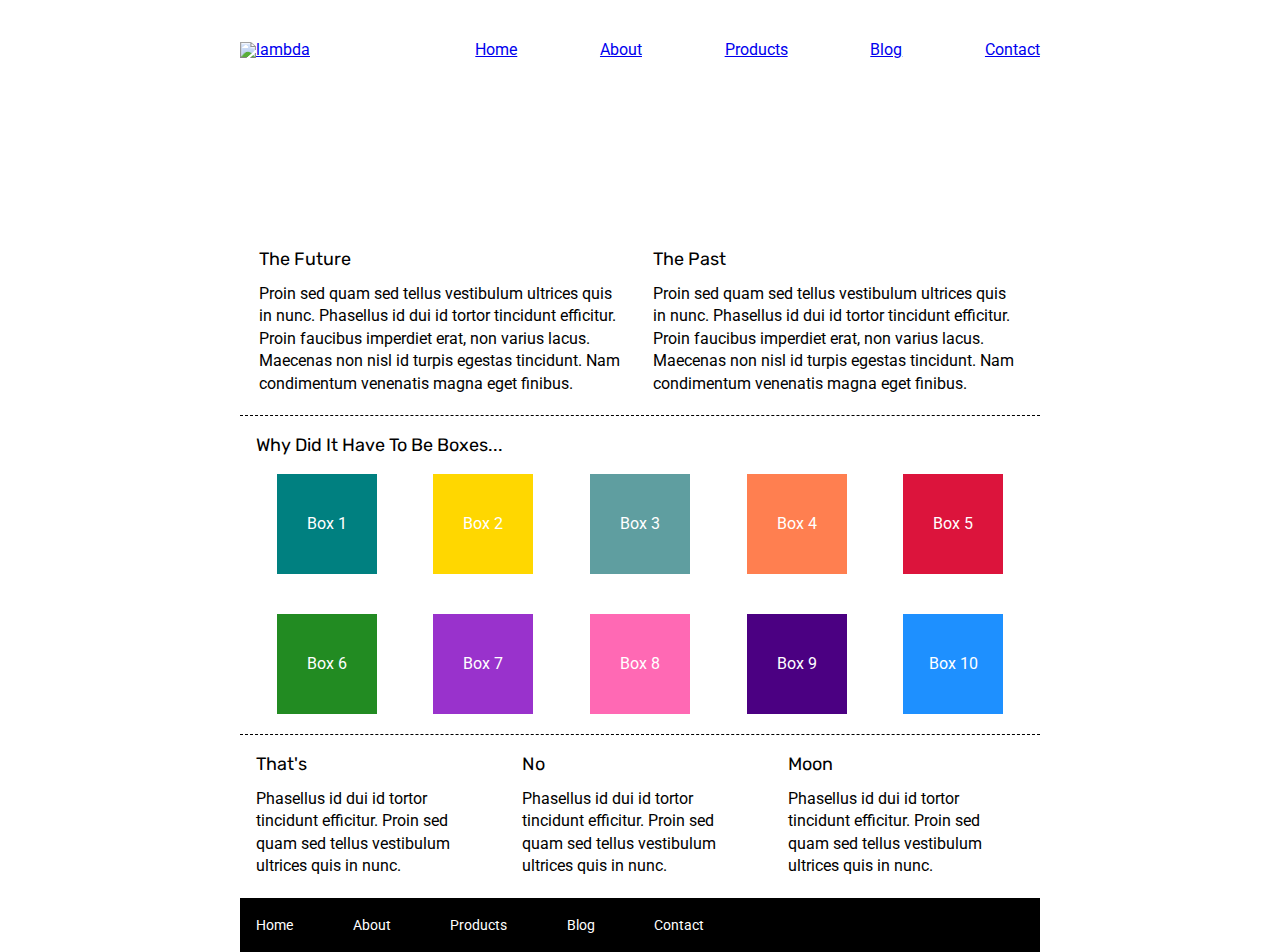
==== index.html @ 2b32ec40 "added nav and colors" ====
<!doctype html>

<html lang="en">
<head>
  <meta charset="utf-8">

  <title>Sprint Challenge - Home</title>

  <link href="https://fonts.googleapis.com/css?family=Roboto|Rubik" rel="stylesheet">
  <link rel="stylesheet" href="css/index.css">

</head>

<body>
    <div class="container">
        <nav class="home_nav">
            <a href="index.html" target="blank"><img class="nav" src="/img/lambda-black.png" alt="lambda"><a> 
            <a href="services.html" target="_blank">Home</a>
            <a href="about.html" target="_blank">About</a>
            <a href="#">Products</a>
            <a href="#">Blog</a>
            <a href="#">Contact</a>
        </nav>
                <!-- Background Image -->
        <div class="home_background_img">
                  
        
        </div>

   <!-- The future and past section -->
        <section class="top-content">
            <div class="text-container">
                <h2>The Future</h2>
                <p>Proin sed quam sed tellus vestibulum ultrices quis in nunc. Phasellus id dui id tortor tincidunt efficitur. Proin faucibus imperdiet erat, non varius lacus. Maecenas non nisl id turpis egestas tincidunt. Nam condimentum venenatis magna eget finibus.</p>
            </div>
            <div class="text-container">
                <h2>The Past</h2>
                <p>Proin sed quam sed tellus vestibulum ultrices quis in nunc. Phasellus id dui id tortor tincidunt efficitur. Proin faucibus imperdiet erat, non varius lacus. Maecenas non nisl id turpis egestas tincidunt. Nam condimentum venenatis magna eget finibus.</p>
            </div>
        </section>
        
        <section class="middle-content">
        
            <h2>Why Did It Have To Be Boxes...</h2>
            
            <div class="boxes">
                <div class="box box1">Box 1</div>
                <div class="box box2">Box 2</div>
                <div class="box box3">Box 3</div>
                <div class="box box4">Box 4</div>
                <div class="box box5">Box 5</div>
                <div class="box box6">Box 6</div>
                <div class="box box7">Box 7</div>
                <div class="box box8">Box 8</div>
                <div class="box box9">Box 9</div>
                <div class="box box10">Box 10</div>
            </div>
        
        </section>

        <section class="bottom-content">

            <div class="text-container">
                <h2>That's</h2>
                <p>Phasellus id dui id tortor tincidunt efficitur. Proin sed quam sed tellus vestibulum ultrices quis in nunc.</p>
            </div>
            <div class="text-container">
                <h2>No</h2>
                <p>Phasellus id dui id tortor tincidunt efficitur. Proin sed quam sed tellus vestibulum ultrices quis in nunc.</p>
            </div>
            <div class="text-container">
                <h2>Moon</h2>
                <p>Phasellus id dui id tortor tincidunt efficitur. Proin sed quam sed tellus vestibulum ultrices quis in nunc.</p>
            </div>

        </section>
        
        <footer>
            <nav>
                <a href="#">Home</a>
                <a href="#">About</a>
                <a href="#">Products</a>
                <a href="#">Blog</a>
                <a href="#">Contact</a>
            </nav>
        </footer>
    </div><!-- container -->        
</body>
</html>
---- css/index.css ----
/* http://meyerweb.com/eric/tools/css/reset/ 
   v2.0 | 20110126
   License: none (public domain)
*/

html, body, div, span, applet, object, iframe,
h1, h2, h3, h4, h5, h6, p, blockquote, pre,
a, abbr, acronym, address, big, cite, code,
del, dfn, em, img, ins, kbd, q, s, samp,
small, strike, strong, sub, sup, tt, var,
b, u, i, center,
dl, dt, dd, ol, ul, li,
fieldset, form, label, legend,
table, caption, tbody, tfoot, thead, tr, th, td,
article, aside, canvas, details, embed, 
figure, figcaption, footer, header, hgroup, 
menu, nav, output, ruby, section, summary,
time, mark, audio, video {
	margin: 0;
	padding: 0;
	border: 0;
	font-size: 100%;
	font: inherit;
	vertical-align: baseline;
}
/* HTML5 display-role reset for older browsers */
article, aside, details, figcaption, figure, 
footer, header, hgroup, menu, nav, section {
	display: block;
}
body {
	line-height: 1;
}
ol, ul {
	list-style: none;
}
blockquote, q {
	quotes: none;
}
blockquote:before, blockquote:after,
q:before, q:after {
	content: '';
	content: none;
}
table {
	border-collapse: collapse;
	border-spacing: 0;
}

* {
    box-sizing: border-box;
}

html, body {
    height: 100%;
    font-family: 'Roboto', sans-serif;
}

h1, h2, h3, h4, h5 {
    font-size: 18px;
    margin-bottom: 15px;
    font-family: 'Rubik', sans-serif;
}

p {
    line-height: 1.4;
}

.container {
    width: 800px;
    margin: 0 auto;
}

.top-content {
    display: flex;
    flex-wrap: wrap;
    justify-content: space-evenly;
    margin-bottom: 20px;
    border-bottom: 1px dashed black;
}

.top-content .text-container {
    width: 48%;
    padding: 0 1%;
    padding-bottom: 20px;  
}

.middle-content {
    margin-bottom: 20px;
    border-bottom: 1px dashed black;
}

.middle-content h2 {
    padding: 0 2%;
    margin-bottom: 0;
}

.middle-content .boxes {
    display: flex;
    flex-wrap: wrap;
    justify-content: space-evenly;
}

.middle-content .boxes .box {
    width: 12.5%;
    height: 100px;
    margin: 20px 2.5%;
    color: white;
    display: flex;
    align-items: center;
    justify-content: center;
}

.bottom-content {
    display: flex;
    margin: 0 2% 20px;
    justify-content: space-around;
}

.bottom-content .text-container {
    padding-right: 4%;
}

.bottom-content .text-container:last-child {
    padding-right: 0;
}

footer {
    width: 100%;
    background: black;
}

footer nav {
    width: 60%;
    display: flex;
    justify-content: space-between;
    align-items: center;
    padding: 20px 2%;
    font-size: 14px;
}

footer nav a {
    color: white;
    text-decoration: none;
}
/* Home Navigation */
.home_nav{
    display: flex;
    justify-content: space-between;
    align-items: center;
    height: 100px;

}

/* Background Image */
.home_background_img{
    background-image: url(/img/jumbo.jpg);
    width: 100%;
    height: 150px;
}

/* Box coloring */

.boxes .box1{
    background-color:teal;
}
.boxes .box2{
    background-color: gold;
}
.boxes .box3{
    background-color: cadetblue;
}
.boxes .box4{
    background-color: coral;
}
.boxes .box5{
    background-color: crimson;
}
.boxes .box6{
    background-color: forestgreen;
}
.boxes .box7{
    background-color: darkorchid;
}
.boxes .box8{
    background-color: hotpink;
}
.boxes .box9{
    background-color: indigo;
}
.boxes .box10{
    background-color: dodgerblue;
}
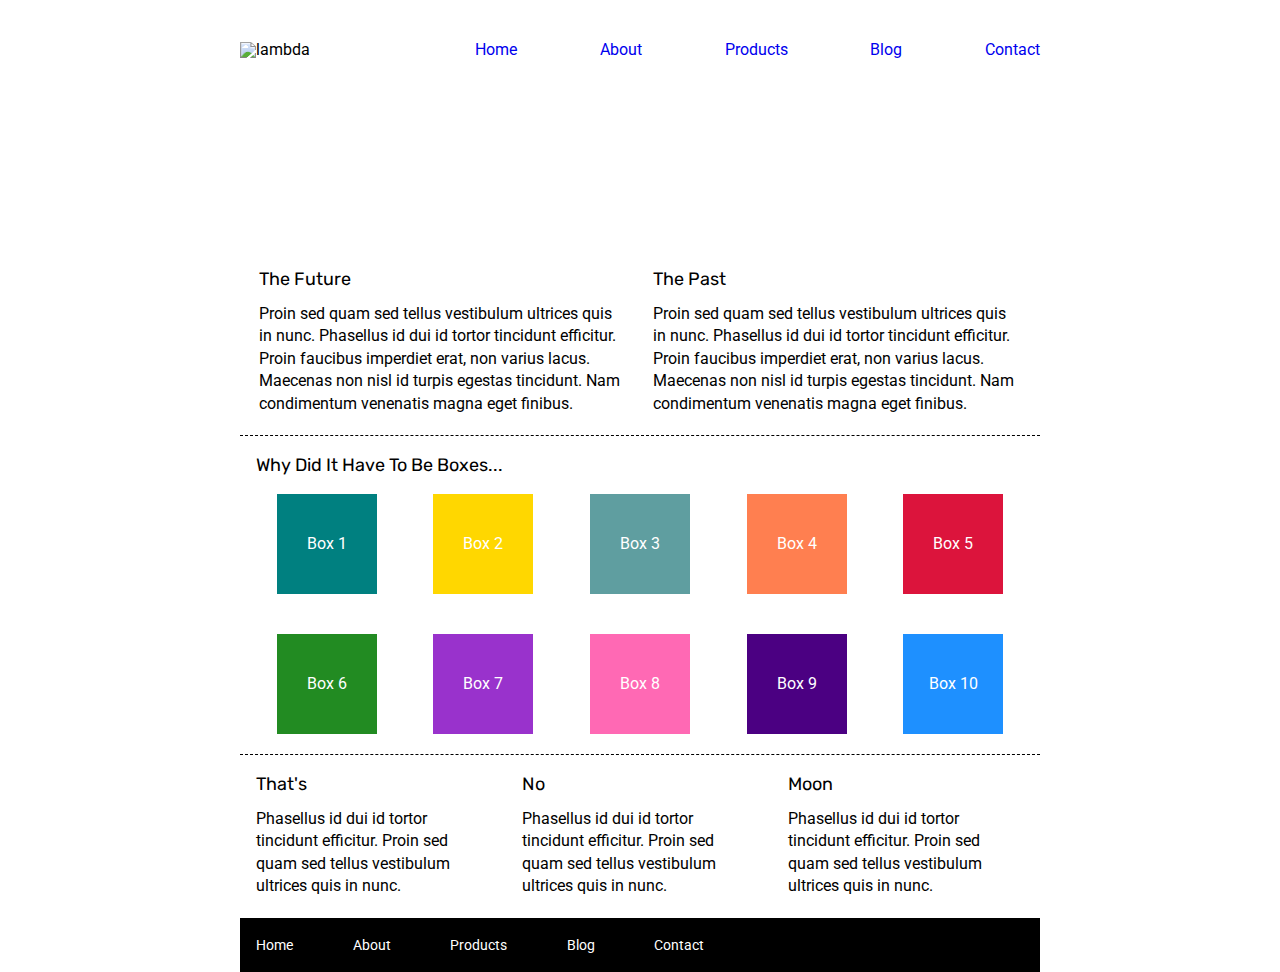
==== commit ad332ffb: "updated about page" ====
--- a/index.html
+++ b/index.html
@@ -14,8 +14,8 @@
 <body>
     <div class="container">
         <nav class="home_nav">
-            <a href="index.html" target="blank"><img class="nav" src="/img/lambda-black.png" alt="lambda"><a> 
-            <a href="services.html" target="_blank">Home</a>
+            <a><img class="nav" src="/img/lambda-black.png" alt="lambda"><a> 
+            <a href="#">Home</a>
             <a href="about.html" target="_blank">About</a>
             <a href="#">Products</a>
             <a href="#">Blog</a>
--- a/css/index.css
+++ b/css/index.css
@@ -151,12 +151,16 @@
     height: 100px;
 
 }
+.home_nav a{
+    text-decoration: none;
+}
 
 /* Background Image */
 .home_background_img{
     background-image: url(/img/jumbo.jpg);
     width: 100%;
     height: 150px;
+    margin-bottom: 20px;
 }
 
 /* Box coloring */
@@ -191,3 +195,73 @@
 .boxes .box10{
     background-color: dodgerblue;
 }
+
+/* *******************About Page******************* */
+
+/* background image */
+.about_background_img{
+    background-image: url(/img/jumbo-about.png);
+    width: 100%;
+    height: 150px;
+    margin-bottom: 20px;
+}
+
+/* About Section */
+.about_section{
+    display: flex;
+    justify-content: center;
+    width: 100%;
+}
+.about_section div{
+    width: 95%;
+}
+
+/* picture section */
+.picture_section{
+    display:flex;
+	flex-wrap:wrap;
+	align-content: space-around;
+	justify-content: space-between;
+	height: 100%;
+}
+
+.main_div{
+	height: 48%;
+	width: 48%;
+	display: flex;
+	flex-direction: column;
+	justify-content: space-between;
+}
+.main_div_2{
+	background-size:cover;
+	height: 300px;
+	width: 100%;
+}
+.main_div_3{
+	display: flex;
+	flex-direction: column;
+	margin: 10px;
+}
+/* Style buttons */
+.picture_section button{
+    width: 50%;
+    height: 40px;
+    border: solid black 2px;
+    background-color: white;
+    font-weight:bold;
+    border-radius: 12px;
+    transition-duration: 0.4s;
+}
+.picture_section button:hover{
+    background-color:black;
+    color: white;
+}
+
+
+
+/* Style <hr> tags */
+hr{
+    border-top: 1px dashed black;
+    width: 100%;
+}
+
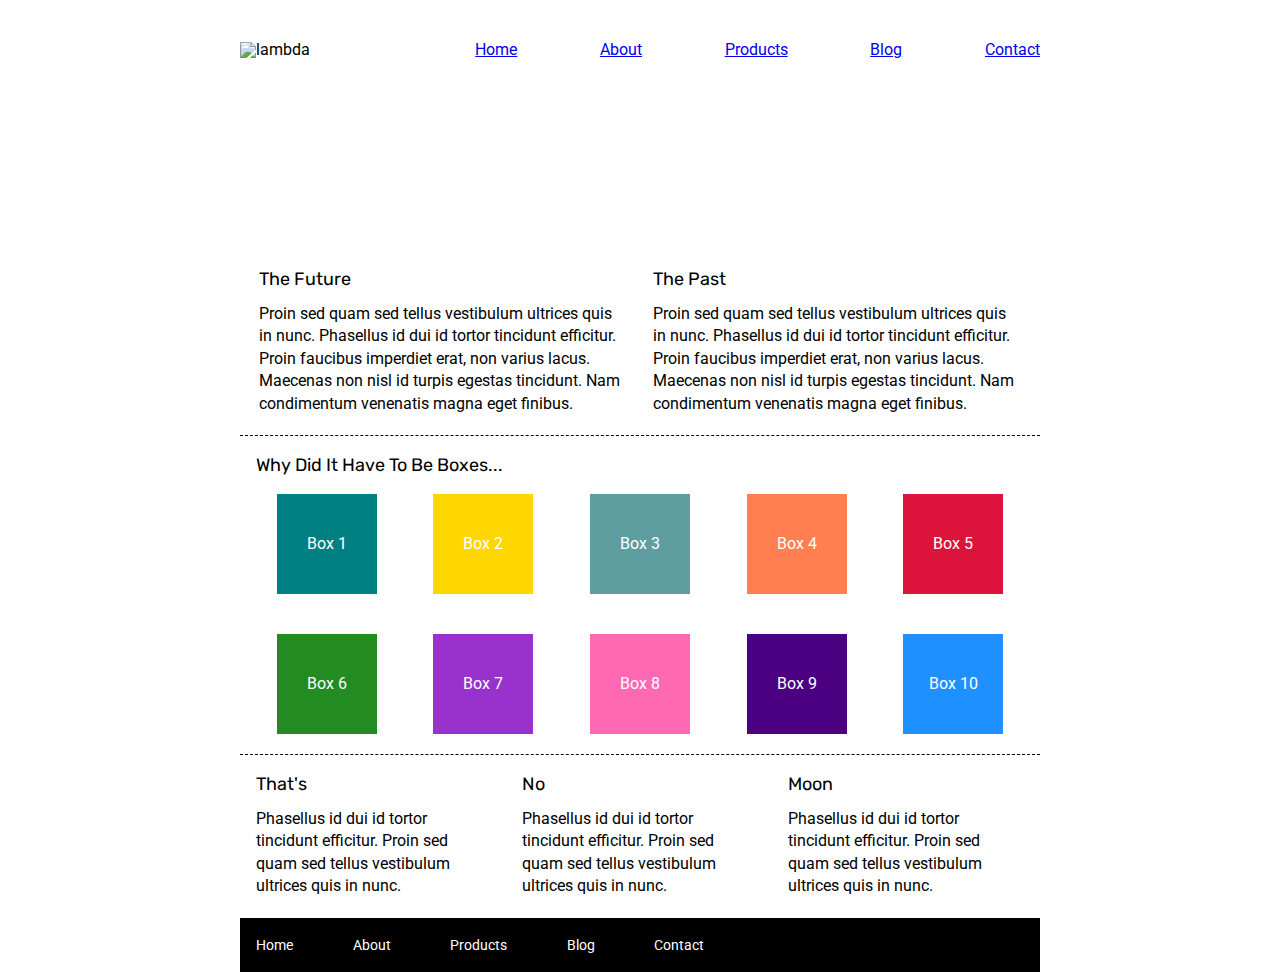
==== commit bf56cca5: "updated both pages" ====
--- a/index.html
+++ b/index.html
@@ -13,7 +13,7 @@
 
 <body>
     <div class="container">
-        <nav class="home_nav">
+        <nav class="all_nav">
             <a><img class="nav" src="/img/lambda-black.png" alt="lambda"><a> 
             <a href="#">Home</a>
             <a href="about.html" target="_blank">About</a>
--- a/css/index.css
+++ b/css/index.css
@@ -144,7 +144,7 @@
     text-decoration: none;
 }
 /* Home Navigation */
-.home_nav{
+.all_nav{
     display: flex;
     justify-content: space-between;
     align-items: center;
@@ -220,27 +220,36 @@
 .picture_section{
     display:flex;
 	flex-wrap:wrap;
-	align-content: space-around;
+	align-content: center;
 	justify-content: space-between;
 	height: 100%;
 }
 
 .main_div{
-	height: 48%;
+	height: 40%;
 	width: 48%;
 	display: flex;
 	flex-direction: column;
-	justify-content: space-between;
+    justify-content: center;
+    align-items: center;
 }
 .main_div_2{
 	background-size:cover;
-	height: 300px;
-	width: 100%;
+    height:250px;
+    width: 99%;
+
+	
 }
 .main_div_3{
 	display: flex;
-	flex-direction: column;
-	margin: 10px;
+    flex-direction: column;
+    align-items: space-between;
+}
+.main_div_3 div{
+    display: flex;
+    flex-direction: column;
+    justify-content: space-between;
+    height: 175px;
 }
 /* Style buttons */
 .picture_section button{
@@ -256,12 +265,22 @@
     background-color:black;
     color: white;
 }
-
-
-
 /* Style <hr> tags */
 hr{
     border-top: 1px dashed black;
     width: 100%;
-}
-
+    margin: 30px 0px 30px 0px;
+}
+
+/* Bottom Section */
+.bottom_section{
+    display:flex;
+    justify-content: center;
+    align-items: center;
+    width: 100%;
+    height:150px;
+}
+.bottom_section div{
+    width: 95%;
+}
+    
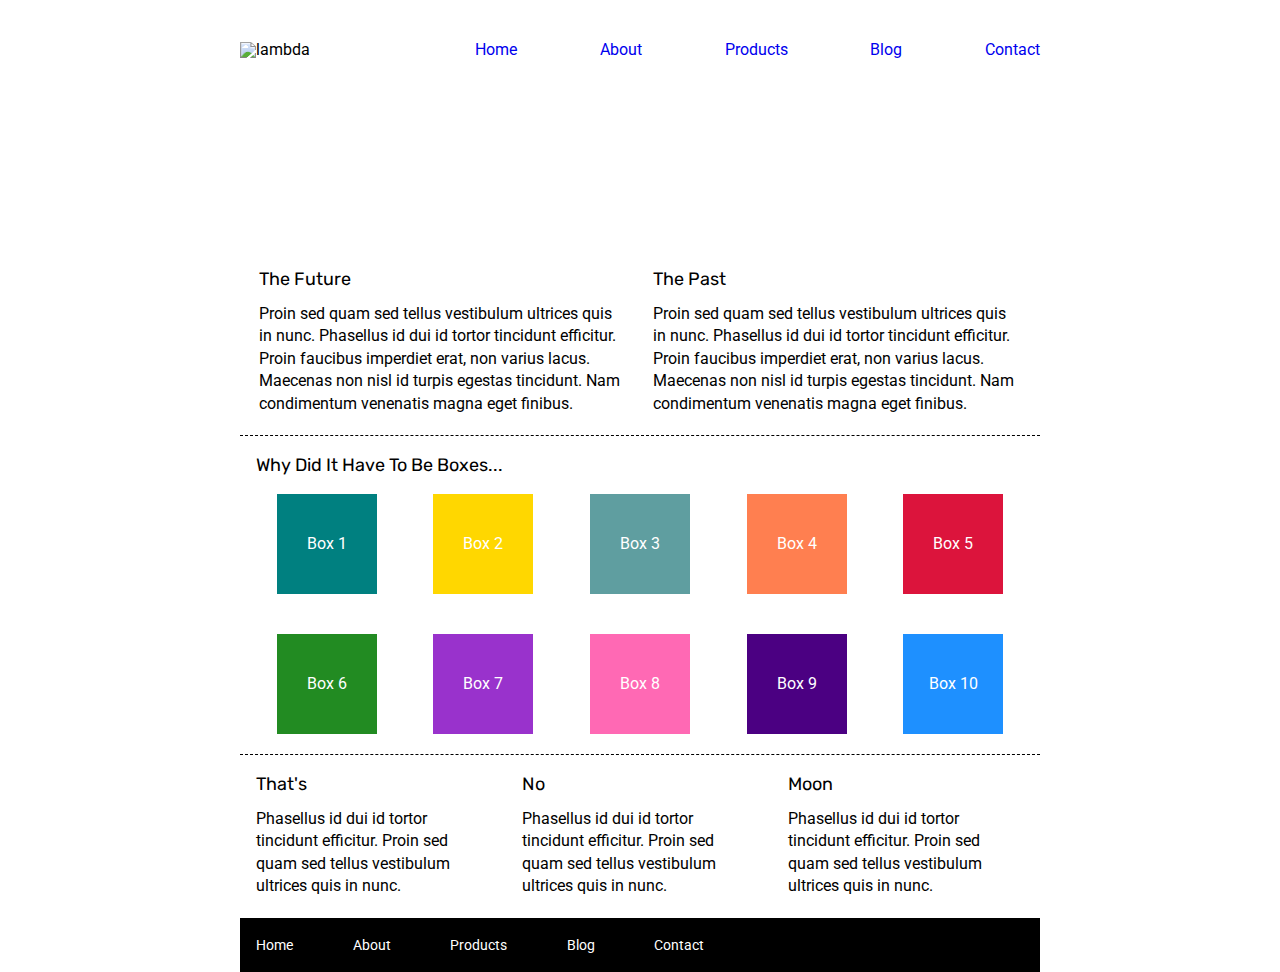
==== commit ff0bfedd: "some stretch complete" ====
--- a/index.html
+++ b/index.html
@@ -17,7 +17,7 @@
             <a><img class="nav" src="/img/lambda-black.png" alt="lambda"><a> 
             <a href="#">Home</a>
             <a href="about.html" target="_blank">About</a>
-            <a href="#">Products</a>
+            <a href="products.html" target="_blank">Products</a>
             <a href="#">Blog</a>
             <a href="#">Contact</a>
         </nav>
--- a/css/index.css
+++ b/css/index.css
@@ -151,7 +151,7 @@
     height: 100px;
 
 }
-.home_nav a{
+.all_nav a{
     text-decoration: none;
 }
 
@@ -284,3 +284,58 @@
     width: 95%;
 }
     
+/* ************** Products Page***************** */
+.products_header{
+    display: flex;
+    justify-content: center;
+    align-items: center;
+    height: 150px;
+}
+.products_header div{
+    
+}
+
+.products_background_img{
+    background-image: url("https://images.unsplash.com/photo-1562408590-e32931084e23?ixlib=rb-1.2.1&auto=format&fit=crop&w=1950&q=80");
+    background-size: contain;
+    width: 100%;
+    height: 150px;
+    margin-bottom: 20px;
+}
+/* Main content */
+.products_main{
+    display: flex;
+    flex-wrap:wrap;
+    height: 800px;
+    width: 100%;
+    margin: 20px 0px 40px 0px;
+}
+.products_main .div1, .div2{
+    border: solid black 1px;
+    width: 50%;
+    height: 25%;
+    display: flex;
+    justify-content: center;
+    align-items: center;
+    border-radius: 35px;
+}
+
+
+
+.products_main .div1:hover{
+    display: hidden;
+    background-image: url("https://images.unsplash.com/photo-1472457897821-70d3819a0e24?ixlib=rb-1.2.1&ixid=eyJhcHBfaWQiOjEyMDd9&auto=format&fit=crop&w=1949&q=80");
+    background-repeat: no-repeat;
+    background-position: center;
+    background-size: cover;
+}
+
+.products_main .div2:hover{
+    display: hidden;
+    background-image: url("https://images.unsplash.com/photo-1567329776387-a135c5ea2f75?ixlib=rb-1.2.1&ixid=eyJhcHBfaWQiOjEyMDd9&auto=format&fit=crop&w=1950&q=80");
+    background-size: cover;
+    background-repeat: no-repeat;
+    background-position: center;
+
+}
+
